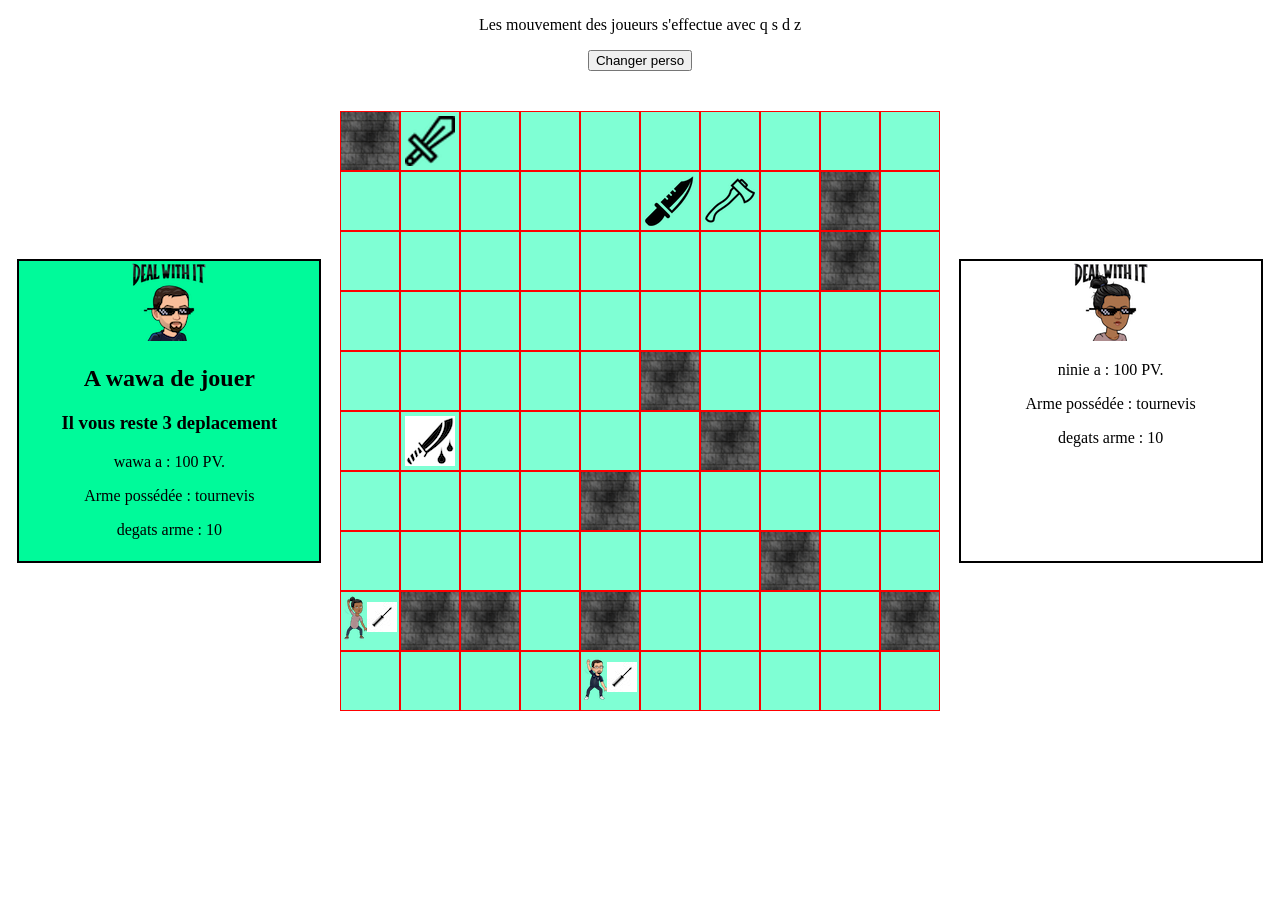
==== index.html @ f0d48491 "resolution bug position combat sur premiere et derniere colonne" ====
<!DOCTYPE html>
<html lang="fr">
<head>
    <link rel="stylesheet" href="style.css">
    <meta charset="UTF-8">
    <meta name="viewport" content="width=device-width, initial-scale=1.0">
    <meta http-equiv="X-UA-Compatible" content="ie=edge">
    <title>Jeu</title>
</head>
<body>
    <div id="commande"><p>Les mouvement des joueurs s'effectue avec q s d z</p></div>
    <input type="button" id="boutonChangerPerso" value="Changer perso">
    <div id="infos"></div>
    <div id="combat">
        <h1>Le Combat commence </h1>
    </div>
    <div id="bouton"></div>
    <div id="ensemble">
        <div id="infosWawa">
            <img src="img/wawalunette.png" alt="wawa>">
            <div id="infoJoueur1">
                <h2> A wawa de jouer</h2>
                <h3> Il vous reste 3 deplacement</h3>
            </div>
            <p> wawa a : <span id="wawaSante"> 100 </span> PV.<br></p>
            <p>Arme possédée : <span id="wawaArme">tournevis</span></p>
            <p> degats arme : <span id="wawaDegats">10</span></p>
        </div>
        <div id="plateau"></div>
        <div id="infosNinie">
            <img src="img/ninielunette.png" alt="ninie">
            <div id="infoJoueur2">
            </div>
            <p> ninie a : <span id="ninieSante"> 100 </span> PV.<br></p>
            <p>Arme possédée : <span id="ninieArme">tournevis</span></p>
            <p> degats arme : <span id="ninieDegats">10</span></p>
        </div>
    </div>
    
    


    
    
    <script src="js/jquery.js"></script>
    <script type="text/javascript" src="js/global.js"></script>
    <script type="text/javascript" src="js/map.js"></script>
    <script type="text/javascript" src="js/armes.js"></script>
    <script type="text/javascript" src="js/persos.js"></script>
    <script type="text/javascript" src="js/main.js"></script>
    <script type="text/javascript" src="js/mouvement.js"></script>
    <script type="text/javascript" src="js/combat.js"></script>
    
    
    
</body>
</html>
---- style.css ----
#commande
{
    text-align: center;
}
#ensemble
{
    display: flex;
    
}

#bouton
{
    text-align: center;
    margin: 40px;
}
#boutonAttaquer, #boutonDefendre
{
    text-decoration: none;
    border: 2px solid black;
    margin: 20px;
    padding: 20px;
    font-size: 20px;

}
#boutonRejouer
{
    text-align: center;
    margin: 40px;
}
#rejouer
{
    text-decoration: none;
    border: 2px solid black;
    font-size: 20px;
    padding: 30px;
}
#boutonAttaquer:hover, #boutonDefendre:hover, #rejouer:hover
{
    background-color: coral;
}
#infosWawa
{
    background-color: mediumspringgreen;
}
#infosNinie,#infosWawa,#infosWawaCombat, #infosNinieCombat
{
    border: 2px solid black;
    height: 300px;
    min-width: 300px;
    max-width: 300px;
    margin: auto;
    text-align: center;
}
#wawawin, #niniewin
{
    margin:auto;
    display: block;
}
#infos, #combat
{
    background: grey;
    text-align: center;

}
#boutonChangerPerso 
{
    display: block;
    margin: auto;

}
#plateau
{
    margin: auto;
    background: aquamarine;
    display: flex;
    flex-wrap: wrap;
    
}
.case 
{   
    width: 58px;
    height:58px;
    border: 1px solid red;
    position: relative;
}
.arme
{
    display: block;
    padding-top: 4px;
    margin: auto;
}
.perso1, .perso2
{
    position: absolute;
    display: block;
    left: -10px;

}

.armePetite
{
    position: absolute;
    top: 10px;
    right: 2px;
}
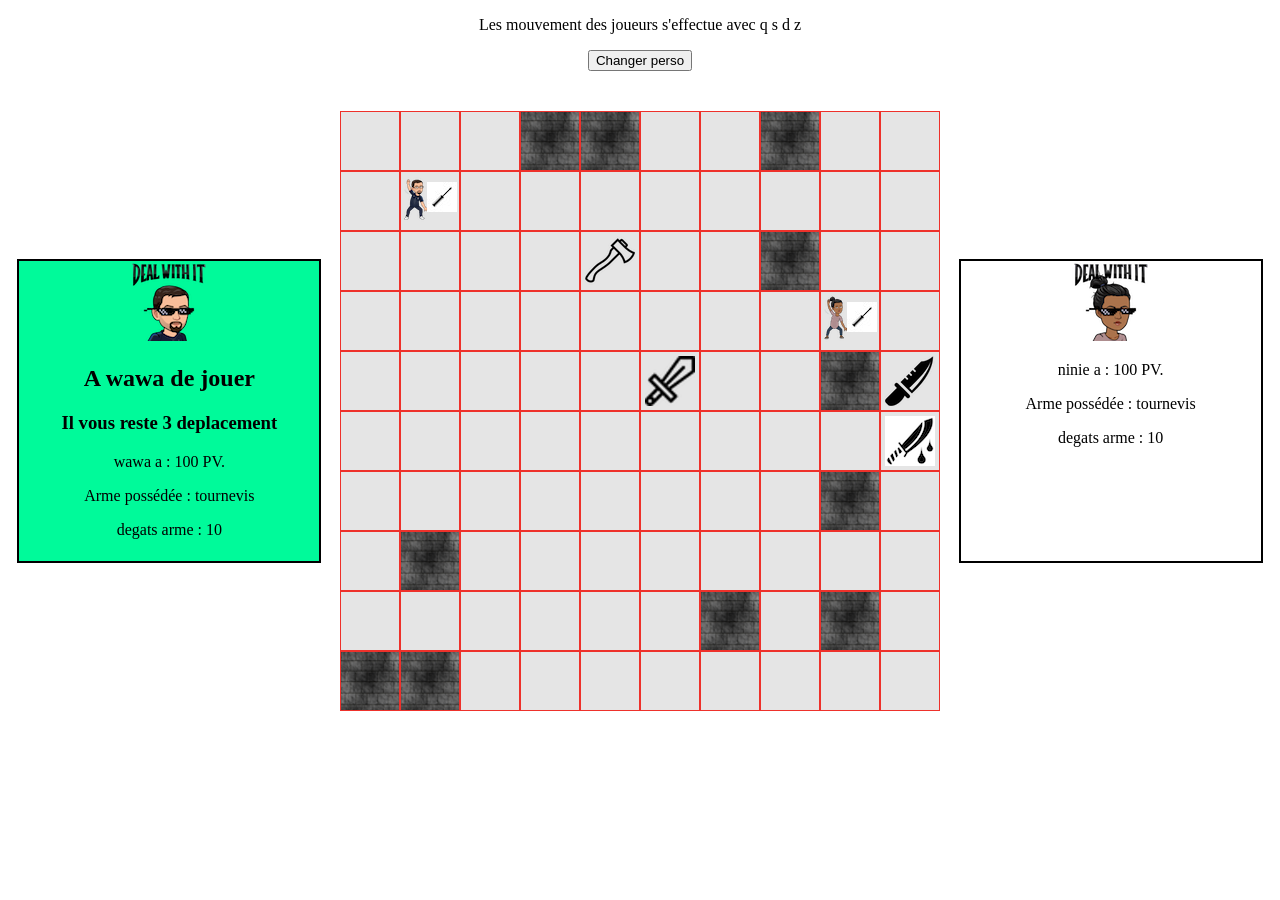
==== commit ab1b7f67: "correction bug combat + bug bouton changer persos" ====
--- a/index.html
+++ b/index.html
@@ -11,10 +11,11 @@
     <div id="commande"><p>Les mouvement des joueurs s'effectue avec q s d z</p></div>
     <input type="button" id="boutonChangerPerso" value="Changer perso">
     <div id="infos"></div>
+    
+    <div id="bouton"></div>
     <div id="combat">
         <h1>Le Combat commence </h1>
     </div>
-    <div id="bouton"></div>
     <div id="ensemble">
         <div id="infosWawa">
             <img src="img/wawalunette.png" alt="wawa>">
--- a/style.css
+++ b/style.css
@@ -56,10 +56,18 @@
     margin:auto;
     display: block;
 }
-#infos, #combat
+#infos
 {
     background: grey;
     text-align: center;
+
+}
+#combat
+{
+    background: grey;
+    text-align: center;
+    padding: 20px;
+    margin: 10px 200px;
 
 }
 #boutonChangerPerso 
@@ -71,7 +79,7 @@
 #plateau
 {
     margin: auto;
-    background: aquamarine;
+    background:#e5e5e5;
     display: flex;
     flex-wrap: wrap;
     
@@ -80,7 +88,7 @@
 {   
     width: 58px;
     height:58px;
-    border: 1px solid red;
+    border: 1px solid hsl(2, 85%, 55%);
     position: relative;
 }
 .arme
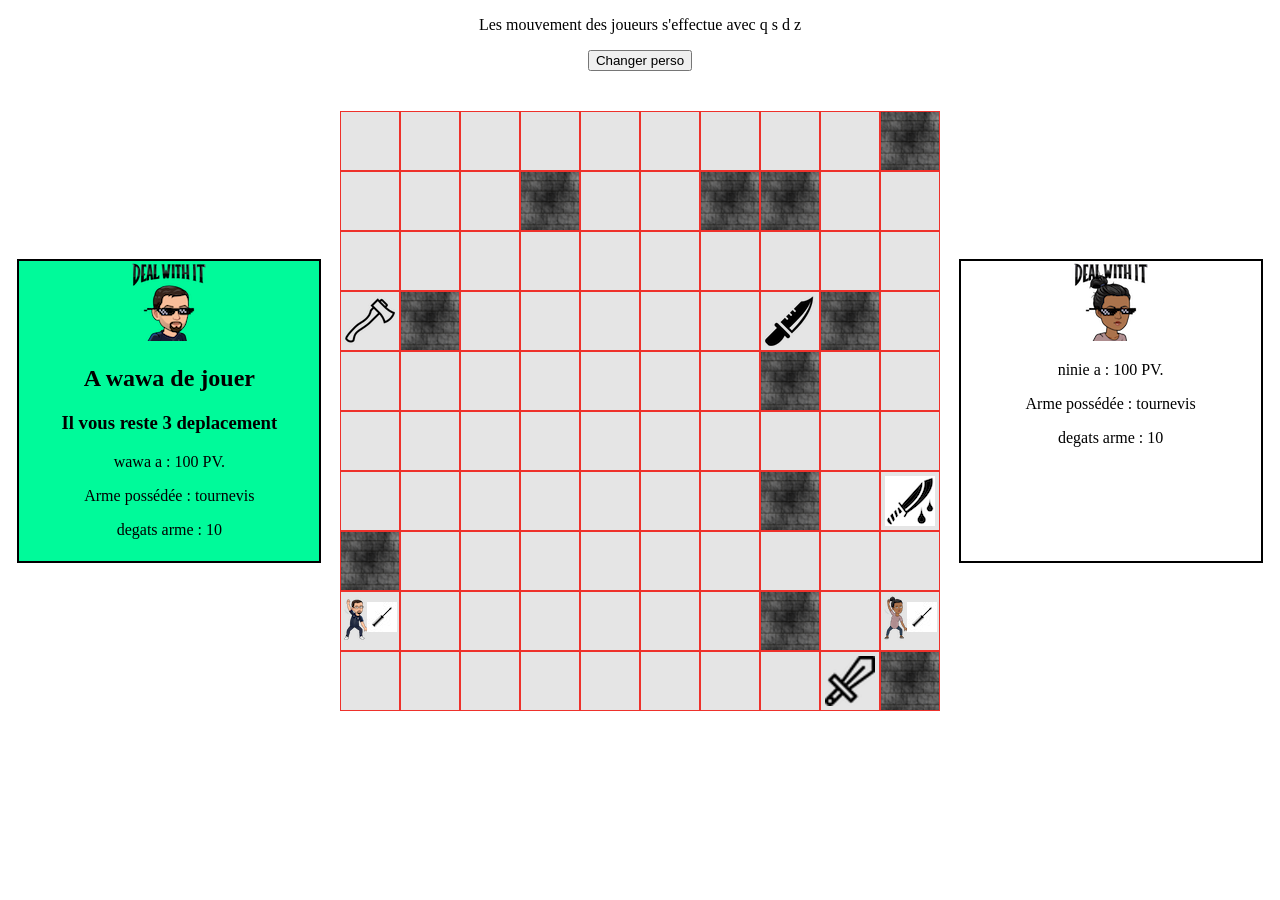
==== commit cb6e5dfd: "ajout methode classe perso" ====
--- a/index.html
+++ b/index.html
@@ -48,9 +48,9 @@
     <script type="text/javascript" src="js/map.js"></script>
     <script type="text/javascript" src="js/armes.js"></script>
     <script type="text/javascript" src="js/persos.js"></script>
+    <script type="text/javascript" src="js/combat.js"></script>
     <script type="text/javascript" src="js/main.js"></script>
-    <script type="text/javascript" src="js/mouvement.js"></script>
-    <script type="text/javascript" src="js/combat.js"></script>
+    
     
     
     
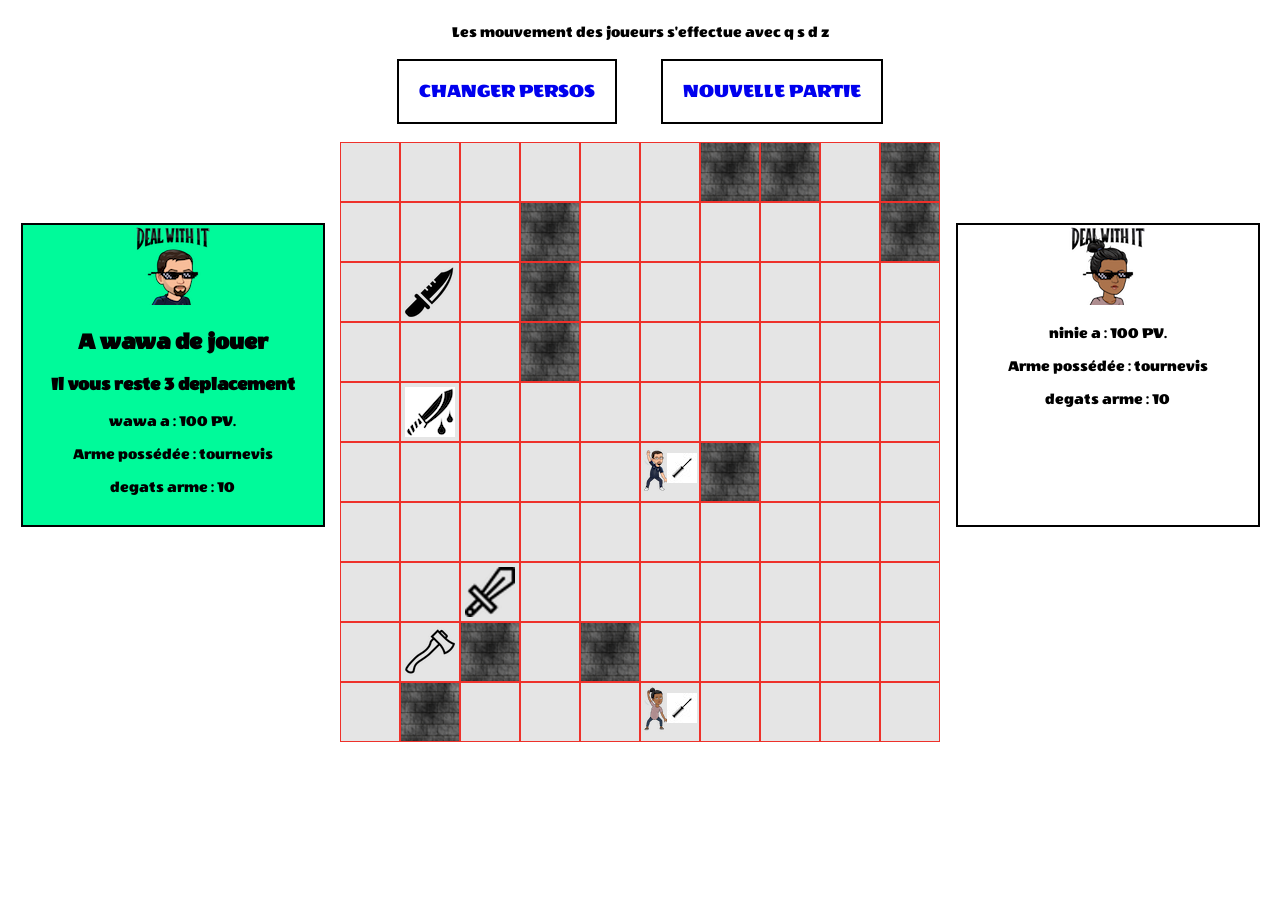
==== commit a903c5f6: "modif bouton" ====
--- a/index.html
+++ b/index.html
@@ -2,20 +2,13 @@
 <html lang="fr">
 <head>
     <link rel="stylesheet" href="style.css">
+    <link href="https://fonts.googleapis.com/css?family=Wendy+One" rel="stylesheet">
     <meta charset="UTF-8">
     <meta name="viewport" content="width=device-width, initial-scale=1.0">
     <meta http-equiv="X-UA-Compatible" content="ie=edge">
     <title>Jeu</title>
 </head>
 <body>
-    <div id="commande"><p>Les mouvement des joueurs s'effectue avec q s d z</p></div>
-    <input type="button" id="boutonChangerPerso" value="Changer perso">
-    <div id="infos"></div>
-    
-    <div id="bouton"></div>
-    <div id="combat">
-        <h1>Le Combat commence </h1>
-    </div>
     <div id="ensemble">
         <div id="infosWawa">
             <img src="img/wawalunette.png" alt="wawa>">
@@ -27,7 +20,19 @@
             <p>Arme possédée : <span id="wawaArme">tournevis</span></p>
             <p> degats arme : <span id="wawaDegats">10</span></p>
         </div>
-        <div id="plateau"></div>
+        <div>
+            <div id="commande"><p>Les mouvement des joueurs s'effectue avec q s d z</p></div>
+            <div id="boutonPlateau">
+                <a href="#" id="boutonChangerPerso" >CHANGER PERSOS</a>
+                <a href="index.html" id="boutonNewGame" > NOUVELLE PARTIE</a>
+            </div>
+            <div id="infos"></div>
+            <div id="boutonCombat"></div>
+            <div id="combat">
+                <h1>Le Combat commence </h1>
+            </div>
+            <div id="plateau"></div>
+        </div>
         <div id="infosNinie">
             <img src="img/ninielunette.png" alt="ninie">
             <div id="infoJoueur2">
@@ -44,7 +49,6 @@
     
     
     <script src="js/jquery.js"></script>
-    <script type="text/javascript" src="js/global.js"></script>
     <script type="text/javascript" src="js/map.js"></script>
     <script type="text/javascript" src="js/armes.js"></script>
     <script type="text/javascript" src="js/persos.js"></script>
--- a/style.css
+++ b/style.css
@@ -1,6 +1,7 @@
 #commande
 {
     text-align: center;
+    font-family: 'Wendy One', sans-serif;
 }
 #ensemble
 {
@@ -8,20 +9,23 @@
     
 }
 
-#bouton
+#boutonCombat, #boutonPlateau
 {
     text-align: center;
     margin: 40px;
 }
-#boutonAttaquer, #boutonDefendre
+#boutonNewGame, #boutonChangerPerso, #boutonAttaquer, #boutonDefendre
 {
     text-decoration: none;
     border: 2px solid black;
     margin: 20px;
     padding: 20px;
     font-size: 20px;
+    text-align: center;
+    font-family: 'Wendy One', sans-serif;
 
 }
+
 #boutonRejouer
 {
     text-align: center;
@@ -34,7 +38,7 @@
     font-size: 20px;
     padding: 30px;
 }
-#boutonAttaquer:hover, #boutonDefendre:hover, #rejouer:hover
+#boutonNewGame:hover,#boutonChangerPerso:hover,#boutonAttaquer:hover, #boutonDefendre:hover, #rejouer:hover
 {
     background-color: coral;
 }
@@ -45,6 +49,7 @@
 #infosNinie,#infosWawa,#infosWawaCombat, #infosNinieCombat
 {
     border: 2px solid black;
+    font-family: 'Wendy One', sans-serif;
     height: 300px;
     min-width: 300px;
     max-width: 300px;
@@ -68,12 +73,7 @@
     text-align: center;
     padding: 20px;
     margin: 10px 200px;
-
-}
-#boutonChangerPerso 
-{
-    display: block;
-    margin: auto;
+    font-family: 'Wendy One', sans-serif;
 
 }
 #plateau
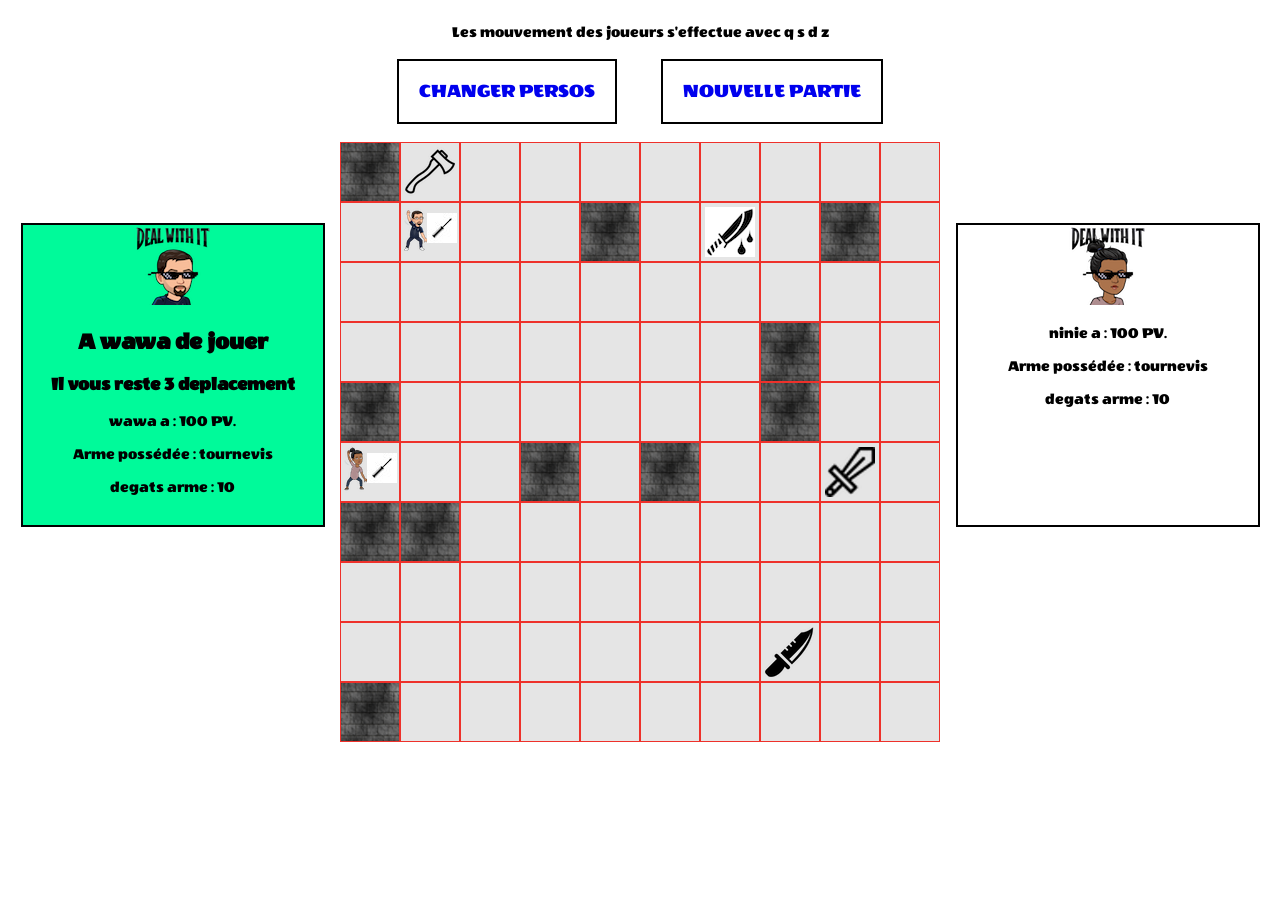
==== commit 530cfe5e: "correction bug changement perso" ====
--- a/index.html
+++ b/index.html
@@ -27,10 +27,10 @@
                 <a href="index.html" id="boutonNewGame" > NOUVELLE PARTIE</a>
             </div>
             <div id="infos"></div>
-            <div id="boutonCombat"></div>
             <div id="combat">
                 <h1>Le Combat commence </h1>
             </div>
+            <div id="boutonCombat"></div>
             <div id="plateau"></div>
         </div>
         <div id="infosNinie">
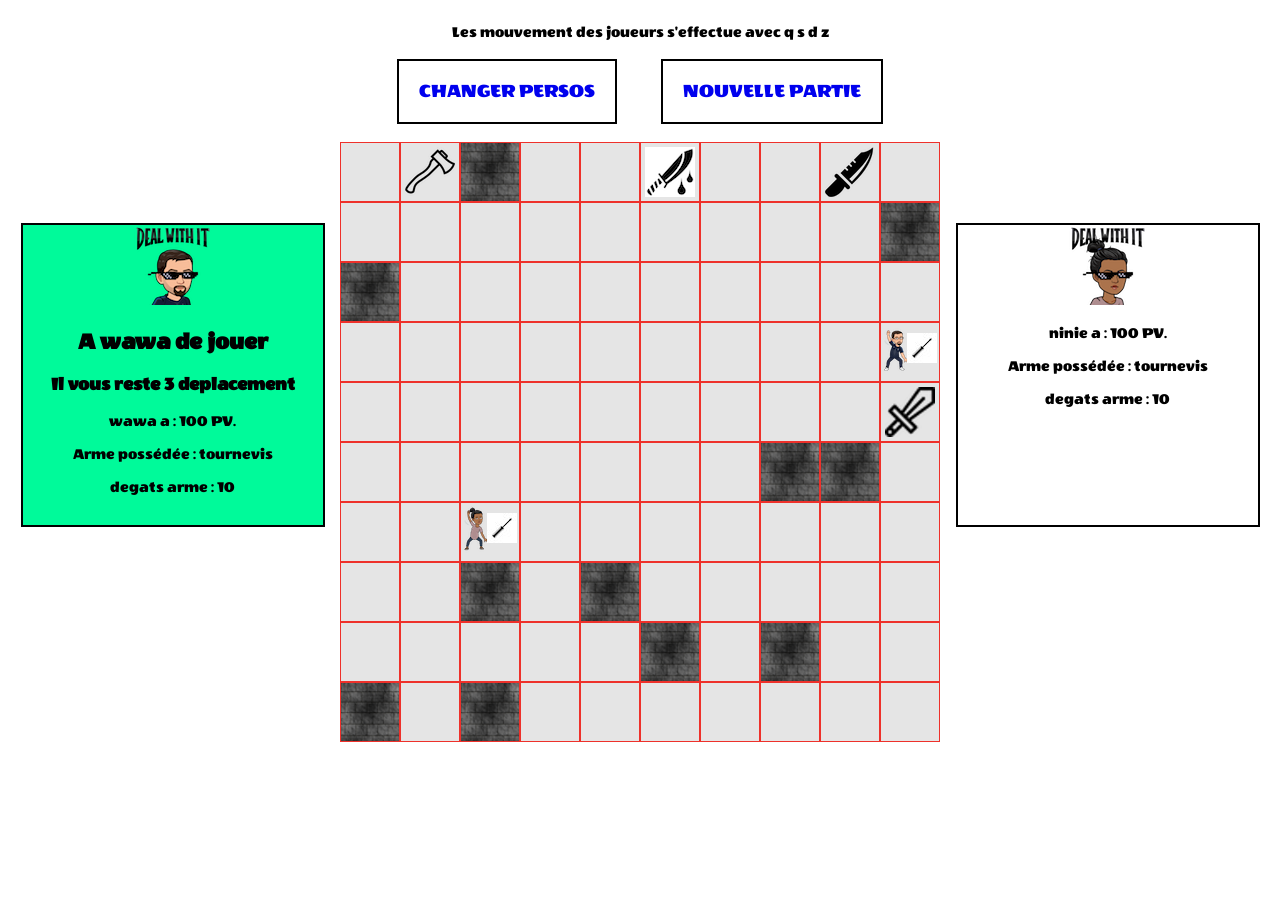
==== commit 5f83b63b: "ajour objet Element de grille + stockage image dans fichier js" ====
--- a/index.html
+++ b/index.html
@@ -49,7 +49,9 @@
     
     
     <script src="js/jquery.js"></script>
+    <script type="text/javascript" src="js/images.js"></script>
     <script type="text/javascript" src="js/map.js"></script>
+    <script type="text/javascript" src="js/elementDeGrille.js"></script>
     <script type="text/javascript" src="js/armes.js"></script>
     <script type="text/javascript" src="js/persos.js"></script>
     <script type="text/javascript" src="js/combat.js"></script>
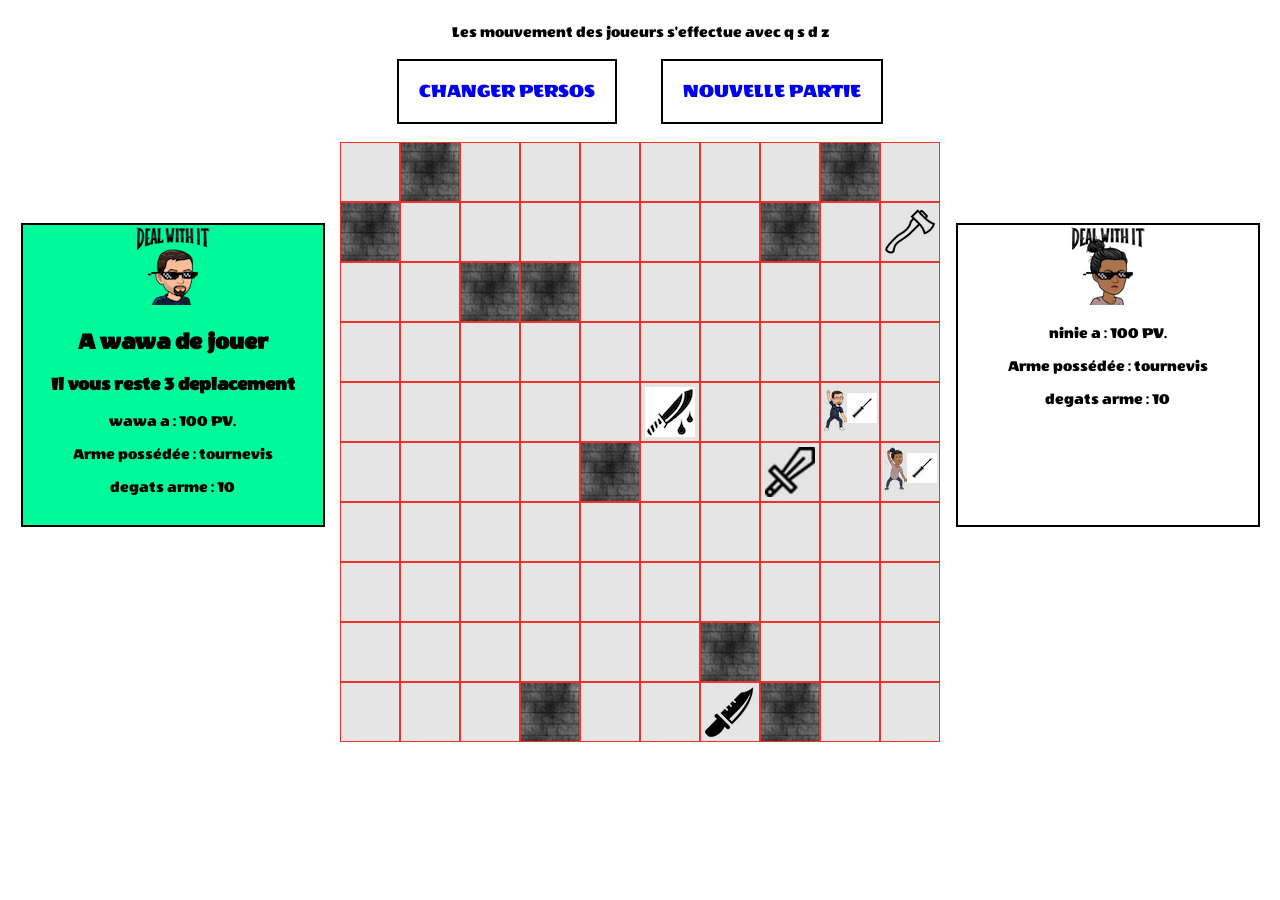
==== commit 6a160512: "simplification code ajout objet elementgrille qui gere les cellules de la map" ====
--- a/index.html
+++ b/index.html
@@ -50,8 +50,8 @@
     
     <script src="js/jquery.js"></script>
     <script type="text/javascript" src="js/images.js"></script>
+    <script type="text/javascript" src="js/elementGrille.js"></script>
     <script type="text/javascript" src="js/map.js"></script>
-    <script type="text/javascript" src="js/elementDeGrille.js"></script>
     <script type="text/javascript" src="js/armes.js"></script>
     <script type="text/javascript" src="js/persos.js"></script>
     <script type="text/javascript" src="js/combat.js"></script>
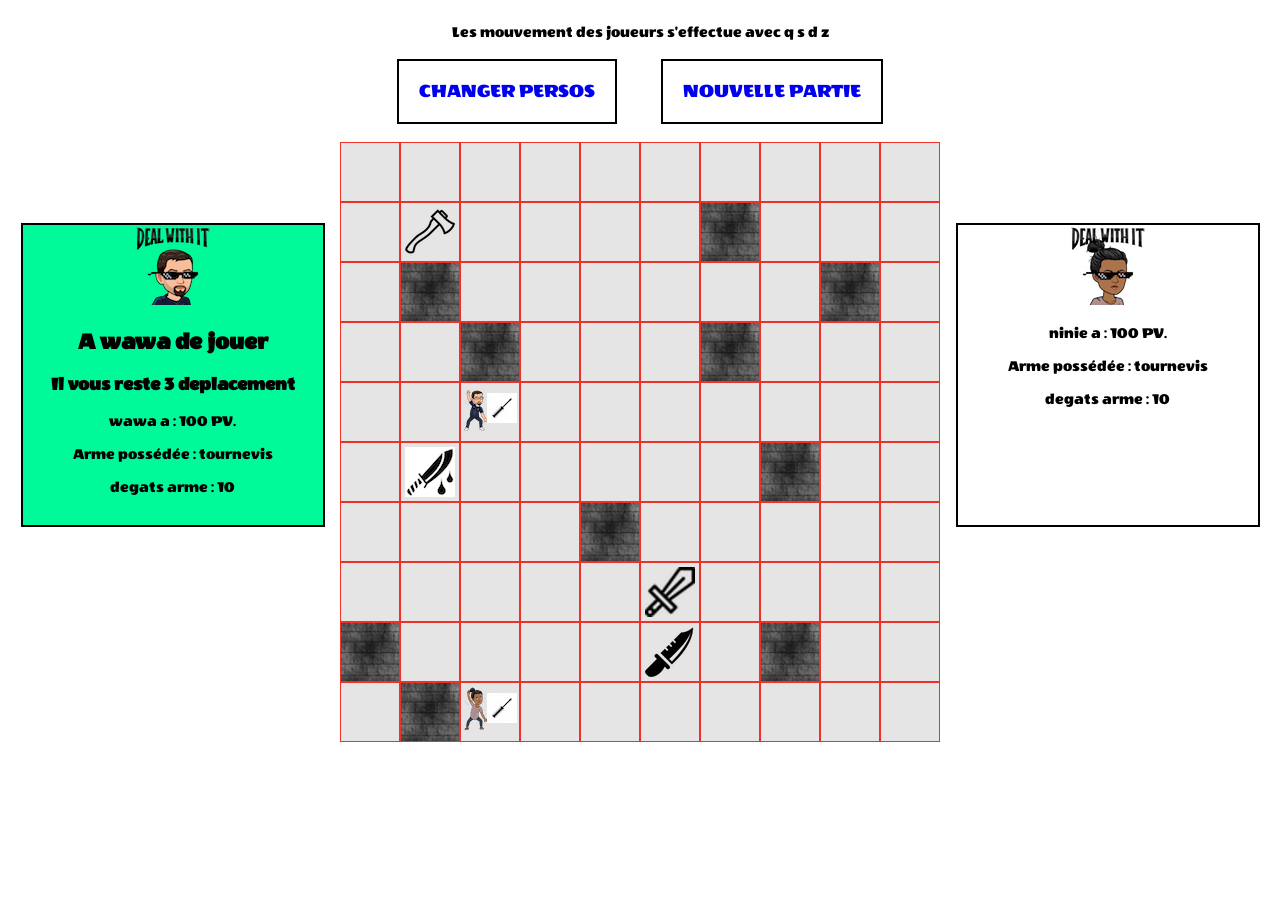
==== commit 3a15226a: "simplification code" ====
--- a/index.html
+++ b/index.html
@@ -10,6 +10,7 @@
 </head>
 <body>
     <div id="ensemble">
+        <div id="infosWawaCombat"></div>
         <div id="infosWawa">
             <img src="img/wawalunette.png" alt="wawa>">
             <div id="infoJoueur1">
@@ -33,6 +34,7 @@
             <div id="boutonCombat"></div>
             <div id="plateau"></div>
         </div>
+        <div id="infosNinieCombat"></div>
         <div id="infosNinie">
             <img src="img/ninielunette.png" alt="ninie">
             <div id="infoJoueur2">
@@ -49,13 +51,15 @@
     
     
     <script src="js/jquery.js"></script>
+    <script type="text/javascript" src="js/general.js"></script>
     <script type="text/javascript" src="js/images.js"></script>
     <script type="text/javascript" src="js/elementGrille.js"></script>
     <script type="text/javascript" src="js/map.js"></script>
     <script type="text/javascript" src="js/armes.js"></script>
     <script type="text/javascript" src="js/persos.js"></script>
+    <script type="text/javascript" src="js/main.js"></script>
     <script type="text/javascript" src="js/combat.js"></script>
-    <script type="text/javascript" src="js/main.js"></script>
+    
     
     
     
